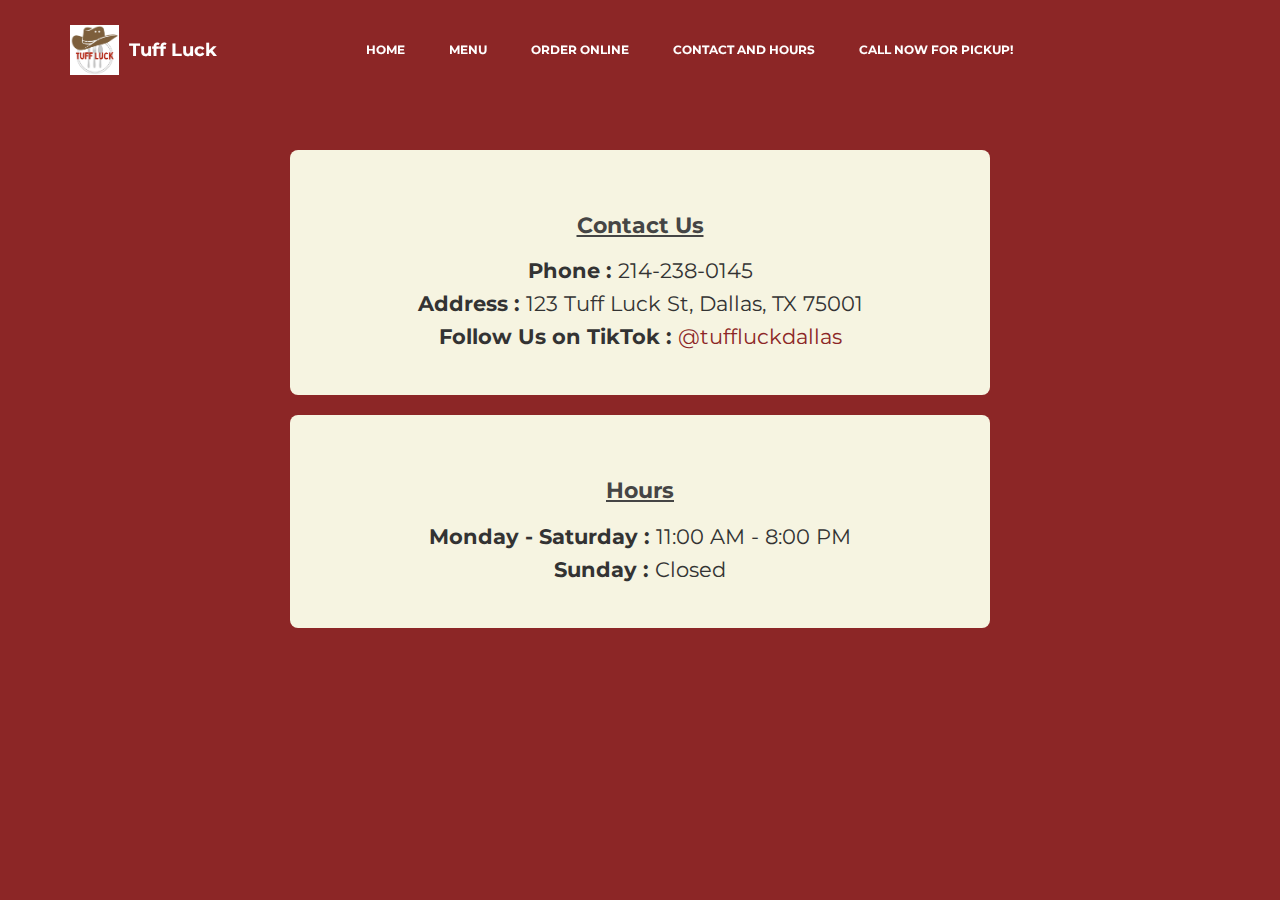
==== hours.html @ 1e598a7b "Add files via upload" ====
<!DOCTYPE html>
<html lang="en">
<head>
     <title>Tuff Luck</title>
     <meta charset="UTF-8">
     <meta http-equiv="X-UA-Compatible" content="IE=Edge">
     <meta name="description" content="">
     <meta name="keywords" content="">
     <meta name="author" content="">
     <meta name="viewport" content="width=device-width, initial-scale=1, maximum-scale=1">
     <link rel="stylesheet" href="css/bootstrap.min.css">
     <link rel="stylesheet" href="css/font-awesome.min.css">
     <link rel="stylesheet" href="css/animate.css">
     <link rel="stylesheet" href="css/owl.carousel.css">
     <link rel="stylesheet" href="css/owl.theme.default.min.css">
     <link rel="stylesheet" href="css/magnific-popup.css">
     <!-- MAIN CSS -->
     <link rel="stylesheet" href="css/templatemo-style.css">
     <style>
          body {
    background-color: #8c2626; /* Background color */
}

/* Navbar Brand Styling */
.navbar-brand {
    display: flex;
    align-items: center;
    font-size: 6vw; /* Dynamically scale the font size */
}

.navbar-brand img {
    max-height: 50px;
    margin-right: 10px;
}

/* Contact and Hours section styles */
.info-container {
    margin: 150px auto 20px auto; /* Keeps sections lower */
    display: flex;
    flex-direction: column;
    align-items: center;
}

/* Each section with details */
.info-section {
    background-color: #f6f4e1;
    border-radius: 8px;
    width: 80%; /* Ensure it takes up most of the width but adjusts on smaller screens */
    max-width: 700px; /* Prevent it from being too wide on larger screens */
    text-align: center;
    padding: 40px 20px; /* Increased padding */
    min-height: 180px;
    margin-bottom: 20px;
    display: flex;
    flex-direction: column;
    justify-content: center;
    align-items: center;
}

.info-section h3 {
    font-size: 22px;
    margin-bottom: 15px; /* Reduced spacing */
}

/* Unordered List styling */
.info-section ul {
    list-style: none;
    padding-left: 0;
    margin: 0;
}

.info-section li {
    font-size: 21px;
    margin-bottom: 3px;
}

.info-section li a {
    color: #8c2626;
    text-decoration: none;
}

.info-section li a:hover {
    text-decoration: underline;
}

/* Responsive adjustments for mobile and tablet screens */
@media (max-width: 768px) {
    .navbar-brand {
        font-size: 7vw; /* Adjust navbar font size for tablets */
    }

    .info-section {
        width: 90%; /* Make the sections wider on smaller screens */
        padding: 30px 15px; /* Adjust padding */
    }

    .info-section h3 {
        font-size: 20px; /* Make headings smaller */
    }

    .info-section li {
        font-size: 14px; /* Adjust font size for better readability */
    }
}

@media (max-width: 480px) {
    .navbar-brand {
        font-size: 8vw; /* Smaller font size for mobile */
    }

    .info-section {
        width: 95%; /* Almost full width on mobile */
    }

    .info-section h3 {
        font-size: 18px; /* Further decrease heading size */
    }

    .info-section li {
        font-size: 14px; /* Adjust font size */
    }
}

     </style>
</head>
<body>

    
     <!-- MENU -->
     <section class="navbar custom-navbar navbar-fixed-top" role="navigation">
        <div class="container">

             <div class="navbar-header">
                  <button class="navbar-toggle" data-toggle="collapse" data-target=".navbar-collapse">
                       <span class="icon icon-bar"></span>
                       <span class="icon icon-bar"></span>
                       <span class="icon icon-bar"></span>
                  </button>

                    <!-- Logo Text Here with Logo Image -->
              <a href="index.html" class="navbar-brand">
                  <img src="images/logo.png" alt="Tuff Luck Logo">Tuff Luck
              </a>
          </div>
             <!-- MENU LINKS -->
             <div class="collapse navbar-collapse">
                  <ul class="nav navbar-nav navbar-nav-first">
                       <li><a href="index.html" class="smoothScroll">Home</a></li>
                       <li><a href="menu.html" class="smoothScroll">Menu</a></li>
                       <li><a href="order.html" class="smoothScroll">Order Online</a></li>
                       <li><a href="hours.html" class="smoothScroll">Contact and Hours</a></li>
                       <li><a href="tel:+2142380145" class="smoothScroll">Call Now For Pickup!</a></li>

                       
                  </ul>

                  
             </div>

        </div>
   </section>
     <!-- Contact & Hours Section -->
     <div class="info-container">
          <section class="info-section">
               <h3><u>Contact Us</u></h3>
               <ul>
                    <li><strong>Phone :</strong> 214-238-0145</li>
                    <li><strong>Address :</strong> 123 Tuff Luck St, Dallas, TX 75001</li>
                    <li><strong>Follow Us on TikTok :</strong> <a href="https://www.tiktok.com/@tuffluckdallas" target="_blank">@tuffluckdallas</a></li>
               </ul>
          </section>

          <section class="info-section">
               <h3><u>Hours</u></h3>
               <ul>
                    <li><strong>Monday - Saturday :</strong> 11:00 AM - 8:00 PM</li>
                    <li><strong>Sunday :</strong> Closed</li>
               </ul>
          </section>
     </div>

     <script src="js/jquery.js"></script>
     <script src="js/bootstrap.min.js"></script>
</body>
</html>
---- css/templatemo-style.css ----
/*

Eatery Cafe Template 

http://www.templatemo.com/tm-515-eatery

*/

@import url('https://fonts.googleapis.com/css?family=Montserrat:400,700');

body {
  background: #ffffff;
  font-family: 'Montserrat', sans-serif;
  overflow-x: hidden;
}



/*---------------------------------------
   TYPOGRAPHY              
-----------------------------------------*/

h1,h2,h3,h4,h5,h6 {
  font-weight: bold;
  line-height: inherit;
}

h1 {
  color: #252525;
  font-size: 3em;
  line-height: 50px;
}

h2 {
  color: #353535;
  font-size: 2em;
  padding-bottom: 10px;
}

h3 {
  font-size: 1.5em;
  margin-bottom: 0;
}

h3,
h3 a {
  color: #454545;
}

p {
  color: #757575;
  font-size: 14px;
  font-weight: normal;
  line-height: 24px;
}



/*---------------------------------------
   GENERAL               
-----------------------------------------*/

html{
  -webkit-font-smoothing: antialiased;
}

a {
  color: #252525;
  -webkit-transition: 0.5s;
  transition: 0.5s;
  text-decoration: none !important;
}

a:hover, a:active, a:focus {
  color: #ce3232;
  outline: none;
}

::-webkit-scrollbar{
  width: 8px;
  height: 8px;
}

::-webkit-scrollbar-thumb {
  cursor: pointer;
  background: #000000;
}

.section-title {
  padding-bottom: 40px;
}

.section-title h2 {
  margin: 0;
}

.section-title h4 {
  color: #bfbdbd;
  font-size: 10px;
  letter-spacing: 1px;
  text-transform: uppercase;
  margin-top: 0;
}

.overlay {
  background: rgba(0,0,0,0.5);
  position: absolute;
  top: 0;
  right: 0;
  bottom: 0;
  left: 0;
  width: 100%;
  height: 100%;
}

section {
  position: relative;
  padding: 100px 0;
}

#team, 
#menu,
#testimonial {
  text-align: center;
}

.about-image img,
.team-thumb img {
  width: 100%;
}

#google-map iframe {
  border: 0;
  width: 100%;
  height: 390px;
}



/*---------------------------------------
   BUTTONS               
-----------------------------------------*/

.section-btn {
  background: #ce3232;
  border-radius: 0;
  border: 0;
  color: #f9f9f9;
  font-size: inherit;
  font-weight: normal;
  padding: 10px 25px;
  transition: 0.5s 0.2s;
}



/*---------------------------------------
     PRE LOADER              
-----------------------------------------*/

.preloader {
  position: fixed;
  top: 0;
  left: 0;
  width: 100%;
  height: 100%;
  z-index: 99999;
  display: flex;
  flex-flow: row nowrap;
  justify-content: center;
  align-items: center;
  background: none repeat scroll 0 0 #ffffff;
}

.spinner {
  border: 1px solid transparent;
  border-radius: 3px;
  position: relative;
}

.spinner:before {
  content: '';
  box-sizing: border-box;
  position: absolute;
  top: 50%;
  left: 50%;
  width: 45px;
  height: 45px;
  margin-top: -10px;
  margin-left: -10px;
  border-radius: 50%;
  border: 1px solid #575757;
  border-top-color: #ffffff;
  animation: spinner .9s linear infinite;
}

@-webkit-@keyframes spinner {
  to {transform: rotate(360deg);}
}

@keyframes spinner {
  to {transform: rotate(360deg);}
}



/*---------------------------------------
    MENU              
-----------------------------------------*/

.custom-navbar {
  border: none;
  margin-bottom: 0;
  padding: 25px 0;
}

.custom-navbar .navbar-brand {
  color: #ffffff;
  font-size: 18px;
  font-weight: bold;
}

.custom-navbar .navbar-brand span {
  color: #ce3232;
}

.top-nav-collapse {
  background: #ffffff;
}

.custom-navbar .navbar-nav.navbar-nav-first {
  margin-left: 8em;
}

.custom-navbar .navbar-nav.navbar-right li a {
  padding-right: 12px;
  padding-left: 12px;
}

.custom-navbar .navbar-nav.navbar-right .section-btn {
  display: inline-block;
  margin: 0.2em 0 0 1em;
}

.custom-navbar .navbar-nav.navbar-right .section-btn:hover {
  background: #292929;
  color: #ffffff;
}

.custom-navbar .navbar-nav.navbar-right .section-btn:focus {
  color: #ffffff;
}

.custom-navbar .navbar-nav.navbar-right .section-btn a {
  padding: 10px 25px;
}

.custom-navbar .nav .section-btn a:hover {
  color: #ffffff;
}

.custom-navbar .nav li a {
  font-size: 12px;
  font-weight: bold;
  color: #ffffff;
  padding-right: 22px;
  padding-left: 22px;
  text-transform: uppercase;
}

.custom-navbar .nav li a:hover {
  background: transparent;
  color: #ce3232;
}

.custom-navbar .navbar-nav > li > a:hover,
.custom-navbar .navbar-nav > li > a:focus {
  background-color: transparent;
}

.custom-navbar .nav li.active > a {
  background-color: transparent;
  color: #ce3232;
}

.custom-navbar .navbar-toggle {
  border: none;
  padding-top: 10px;
}

.custom-navbar .navbar-toggle {
  background-color: transparent;
}

.custom-navbar .navbar-toggle .icon-bar {
  background: #252525;
  border-color: transparent;
}

@media(min-width:768px) {
  .custom-navbar {
    border-bottom: 0;
    background: 0 0; 
  }

  .custom-navbar.top-nav-collapse {
    background: #ffffff;
    -webkit-box-shadow: 0 1px 30px rgba(0, 0, 0, 0.1);
    -moz-box-shadow: 0 1px 30px rgba(0, 0, 0, 0.1);
    box-shadow: 0 1px 30px rgba(0, 0, 0, 0.1);
    padding: 12px 0;
  }

  .top-nav-collapse .navbar-brand {
    color: #454545;
  }

  .top-nav-collapse .nav li a {
    color: #575757;
  }

  .top-nav-collapse .nav .section-btn a {
    color: #ffffff;
  }
}



/*---------------------------------------
    HOME              
-----------------------------------------*/

#home {
  padding: 0;
}
.menu-thumb img {
  height: 250px; /* Ensures all images have the same height */
  object-fit: cover; /* Crops the image if necessary */
  width: 100%;
}
.menu-thumb {
  min-height: 350px;
}


#home h1 {
  color: #ffffff;
  padding-bottom: 30px;
}

#home h3 {
  color: #f9f9f9;
  font-size: 14px;
  line-height: inherit;
  letter-spacing: 2px;
  text-transform: uppercase;
  margin: 0;
}

@media (min-width: 768px) {
  .slider .col-md-8 {
    padding-left: 0;
  }
}

.slider .owl-dots {
  position: absolute;
  top: 50%;
  right: 2em;
  justify-content: center;
}

.owl-theme .owl-dots .owl-dot {
  display: block;
}

.owl-theme .owl-dots .owl-dot span {
  width: 12px;
  height: 12px;
  margin: 7px 10px;
  border: 2px solid #d9d9d9;
  background: transparent;
  display: block;
  -webkit-backface-visibility: visible;
  transition: opacity 200ms ease;
  border-radius: 30px;
}

.owl-theme .owl-dots .owl-dot.active span, .owl-theme .owl-dots .owl-dot:hover span {
  background-color: #ffffff;
  border-color: transparent;
}

.slider .caption {
  display: flex;
  justify-content: center;
  flex-direction: column;
  text-align: left;
  background-color: rgba(20,20,20,0.2);
  height: 100%;
  color: #fff;
  cursor: e-resize;
  padding: 4em 0 0 2em;
}

.slider .item {
  background-position: inherit;
  background-repeat: no-repeat;
  background-attachment: local;
  background-size: cover;
  height: 650px;
}

.slider .item-first {
  background-image: url(../images/IMG2234.JPG);
}

.slider .item-second {
  background-image: url(../images/IMG2249.JPG);
}

.slider .item-third {
  background-image: url(../images/IMG2236.JPG);
}

.slider .item-second .section-btn {
  background: #292929;
}

.slider .item-second .section-btn:hover {
  background: #ffffff;
}

.slider .item-third .section-btn {
  background: transparent;
  border: 1px solid #ffffff;
}

.slider .item-third .section-btn:hover,
.slider .item-third .section-btn:focus {
  background: #ce3232;
  border-color: transparent;
  color: #ffffff;
}



/*---------------------------------------
    ABOUT              
-----------------------------------------*/

#about {
  padding-bottom: 0;
}

.about-info {
  padding: 0 6em 5em 0;
}

.about-info .section-title {
  padding-bottom: 20px;
}

.about-image {
  position: absolute;
}



/*---------------------------------------
    TEAM              
-----------------------------------------*/

#team {
  background: #f9f9f9;
}

.team-thumb {
  position: relative;
  overflow: hidden;
  cursor: pointer;
}

.team-info {
  padding: 10px 30px 20px 30px;
}

.team-thumb .team-hover {
  position: absolute;
  background: #1c1c1c;
  width: 100%;
  height: 100%;
  top: 0;
  right: 0;
  bottom: 0;
  left: 0;
  text-align: center;
  opacity: 0;
  transform: translateY(100%);
  transition: 0.5s 0.2s;
}

.team-thumb:hover .team-hover {
  opacity: 0.95;
  transition-delay: 0.3s;
  transform: translateY(0);
}

.team-thumb img {
  transition: 0.5s 0.2s;
}

.team-thumb:hover img {
  transform: scale(1.2);
}

.team-thumb .social-icon li a {
  background: #292929;
  border-radius: 100%;
  width: 50px;
  height: 50px;
  line-height: 50px;
  color: #d9d9d9;
  font-size: 20px;
  margin: 15px 5px 0 5px;
}

.team-thumb .team-item {
  position: absolute;
  top: 50%;
  left: 50%;
  -webkit-transform: translate(-50%,-50%);
  -moz-transform: translate(-50%,-50%);
  transform: translate(-50%,-50%);
}

.team-item h4 {
  color: #ffffff;
}

.team-info p {
  color: #bfbdbd;
  font-size: 12px;
  font-weight: bold;
  letter-spacing: 1px;
  text-transform: uppercase;
  margin-top: 5px;
}



/*---------------------------------------
   MENU              
-----------------------------------------*/

#menu {
  padding-bottom: 0;
}

#menu .container {
  width: 100%;
}

#menu .col-md-4 {
  margin: 0;
  padding: 0;
}

.menu-thumb img {
  width: 100%;
  transition: 0.5s;
}

.menu-thumb:hover img {
  transform: scale(1.15);
}

#menu .menu-thumb {
  overflow: hidden;
  position: relative;
  cursor: pointer;
  width: 102%;
}

.menu-thumb .menu-info {
  position: absolute;
  top: 60%;
  left: 0px;
  right: 0px;
  bottom: 0px;
  text-align: left;
  padding: 25px 30px;
  transition: 0.5s 0.2s;
}

.menu-info .menu-item {
  float: left;
}

.menu-info .menu-price {
  float: right;
}

.menu-info .menu-price span {
  font-size: 20px;
  font-weight: bold;
  line-height: normal;
  display: block;
  margin-top: 10px;
}

.menu-thumb .menu-info h3,
.menu-thumb .menu-info p,
.menu-thumb .menu-info span {
  transform: translateY(100%);
  opacity: 0;
  display: block;
  transition: 0.5s 0.2s;
  color: #ffffff;
  z-index: 2;
  position: relative;
}

.menu-thumb .menu-info h3 {
  margin-top: 0;
}

.menu-thumb .menu-info p {
  color: #d9d9d9;
  text-transform: uppercase;
  font-size: 10px;
  font-weight: bold;
  letter-spacing: 1px;
}

.menu-thumb:hover .menu-info h3,
.menu-thumb:hover .menu-info p,
.menu-thumb:hover .menu-info span {
  transform: translateY(0px);
  opacity: 1;
}

.menu-thumb:hover .menu-info {
  background: rgba(0,0,0,0.8);
}



/*---------------------------------------
    TESTIMONIAL             
-----------------------------------------*/

#testimonial {
  background: url('../images/testimonial-bg.jpg') center center no-repeat;
  background-size: cover;
}

#testimonial .owl-dots {
  position: relative;
  top: 0;
  right: 0;
  justify-content: center;
}

#testimonial .owl-theme .owl-dots .owl-dot,
#testimonial .owl-theme .owl-dots .owl-dot span {
  display: inline-block;
}

#testimonial .owl-theme .owl-dots .owl-dot span {
  margin: 20px 5px;
}

#testimonial h2 {
  color: #ffffff;
}

#testimonial p,
.tst-author h4,
.tst-author span {
  display: inline;
}

#testimonial p {
  color: #d9d9d9;
  font-size: 20px;
  line-height: 35px;
}

.tst-author {
  margin-top: 20px;
}

.tst-author h4,
.tst-author span {
  color: #b2b2b2;
}

.tst-author span {
  margin-left: 5px;
}



/*---------------------------------------
    CONTACT             
-----------------------------------------*/

#contact .section-title {
  padding-bottom: 0;
}

#contact .text-success,
#contact .text-danger {
  display: none;
}

#contact .form-control {
  background: transparent;
  border: 0;
  border-bottom: 1px solid #dddddd;
  border-radius: 0;
  box-shadow: none;
  font-size: 14px;
  font-weight: normal;
  margin-bottom: 15px;
  transition: all ease-in-out 0.4s;
}

#contact .form-control:hover,
#contact .form-control:focus {
  border-bottom-color: #c9c9c9;
}

#contact input {
  height: 55px;
}

#contact button#cf-submit {
  background: #ce3232;
  border-radius: 0;
  border: 0;
  color: #ffffff;
  font-weight: bold;
  height: 50px;
}

#contact button#cf-submit:hover {
  background: #292929;
  color: #ffffff;
}



/*---------------------------------------
   FOOTER              
-----------------------------------------*/

footer {
  border-top: 1px solid rgba(0,0,0,0.05);
  padding: 120px 0;
  padding-bottom: 80px;
}

footer .section-title {
  padding-bottom: 10px;
}

footer h2 {
  font-size: 20px;
}

footer a,
footer p {
  color: #909090;
}

footer strong {
  color: #d9d9d9;
}

footer address p {
  margin-bottom: 0;
}

.footer-info,
footer .social-icon {
  margin-top: 20px;
}

.footer-open-hour {
  background: #ce3232;
  background: url('../images/footer-open-hour-bg.jpg') center center no-repeat;
  background-size: cover;
  border-radius: 20px;
  margin-top: 0;
  padding: 40px 0 40px 80px;
  overflow: hidden;
  position: relative;
  z-index: 22;
  right: 20px;
  bottom: 20px;
}

.footer-open-hour::after {
  background: rgba(29,29,29,0.85);
  content: "";
  position: absolute;
  top: 0;
  right: 0;
  bottom: 0;
  left: 0;
  width: 100%;
  height: 100%;
  z-index: -2222;
}

.footer-open-hour h2 {
  color: #ffffff;
}

.footer-open-hour p {
  color: #d9d9d9;
}

.footer-open-hour strong {
  color: #f9f9f9;
}



/*---------------------------------------
   SOCIAL ICON              
-----------------------------------------*/

.social-icon {
  position: relative;
  padding: 0;
  margin: 0;
}

.social-icon li {
  display: inline-block;
  list-style: none;
  margin-bottom: 5px;
}

.social-icon li a {
  border-radius: 100px;
  color: #ce3232;
  font-size: 15px;
  width: 35px;
  height: 35px;
  line-height: 35px;
  text-decoration: none;
  text-align: center;
  transition: all 0.4s ease-in-out;
  position: relative;
}

.social-icon li a:hover {
  background: #ce3232;
  color: #ffffff;
}



/*---------------------------------------
   RESPONSIVE STYLES              
-----------------------------------------*/

@media screen and (max-width: 1170px) {
  .custom-navbar .navbar-nav.navbar-nav-first {
    margin-left: inherit;
  }
}


@media only screen and (max-width: 1200px) {
  .about-info {
    padding-right: 0;
  }

  .about-image {
    position: relative;
  }
}


@media only screen and (max-width: 992px) {
  section {
    padding: 60px 0;
  }

  .custom-navbar .section-btn {
    margin-left: 1em;
  }

  .slider .item {
    background-position: center;
  }

  .about-info {
    padding: 0;
  }

  .team-info {
    margin-bottom: 50px;
  }

  #menu .menu-thumb {
    width: 103%;
  }

  #testimonial {
    background-position: 50% 0 !important;
  }

  #google-map,
  .footer-info {
    margin-bottom: 50px;
  }
}


@media only screen and (min-width: 768px) and (max-width: 991px) {
  .custom-navbar .nav li a {
    padding-right: 10px;
    padding-left: 10px;
  }
}

@media only screen and (max-width: 767px) {
  h1 {
    font-size: 2.5em;
  }

  h1,h2,h3 {
    line-height: normal;
  }

  .custom-navbar {
    background: #ffffff;
    -webkit-box-shadow: 0 1px 30px rgba(0, 0, 0, 0.1);
    -moz-box-shadow: 0 1px 30px rgba(0, 0, 0, 0.1);
    box-shadow: 0 1px 30px rgba(0, 0, 0, 0.1);
    padding: 10px 0;
    text-align: center;
  }

  .custom-navbar .nav li a {
    line-height: normal;
    padding: 10px;
  }

  .custom-navbar .navbar-brand,
  .top-nav-collapse .navbar-brand {
    color: #252525;
    font-weight: 600;
  }

  .custom-navbar .nav li a,
  .top-nav-collapse .nav li a {
    color: #575757;
  }

  .custom-navbar .navbar-nav.navbar-right li {
    display: inline-block;
  }

  .custom-navbar .navbar-nav.navbar-right .section-btn {
    display: block !important;
    width: 50%;
    margin: 10px auto 10px auto;
    padding: 10px;
  }

  .custom-navbar .section-btn a {
    color: #ffffff !important;
  }

  .slider .caption {
    padding: 0;
  }

  .menu-thumb .menu-info {
    top: 80%;
  }

  footer {
    padding: 60px 0;
    padding-bottom: 60px;
  }

  .footer-open-hour {
    right: 0;
    bottom: 0;
    margin-top: 30px;
  }
}


@media only screen and (max-width: 580px) {
  h1 {
    font-size: 2.1em;
  }

  h2 {
    font-size: 1.8em;
  }

  .menu-thumb .menu-info {
    top: 60%;
  }
}
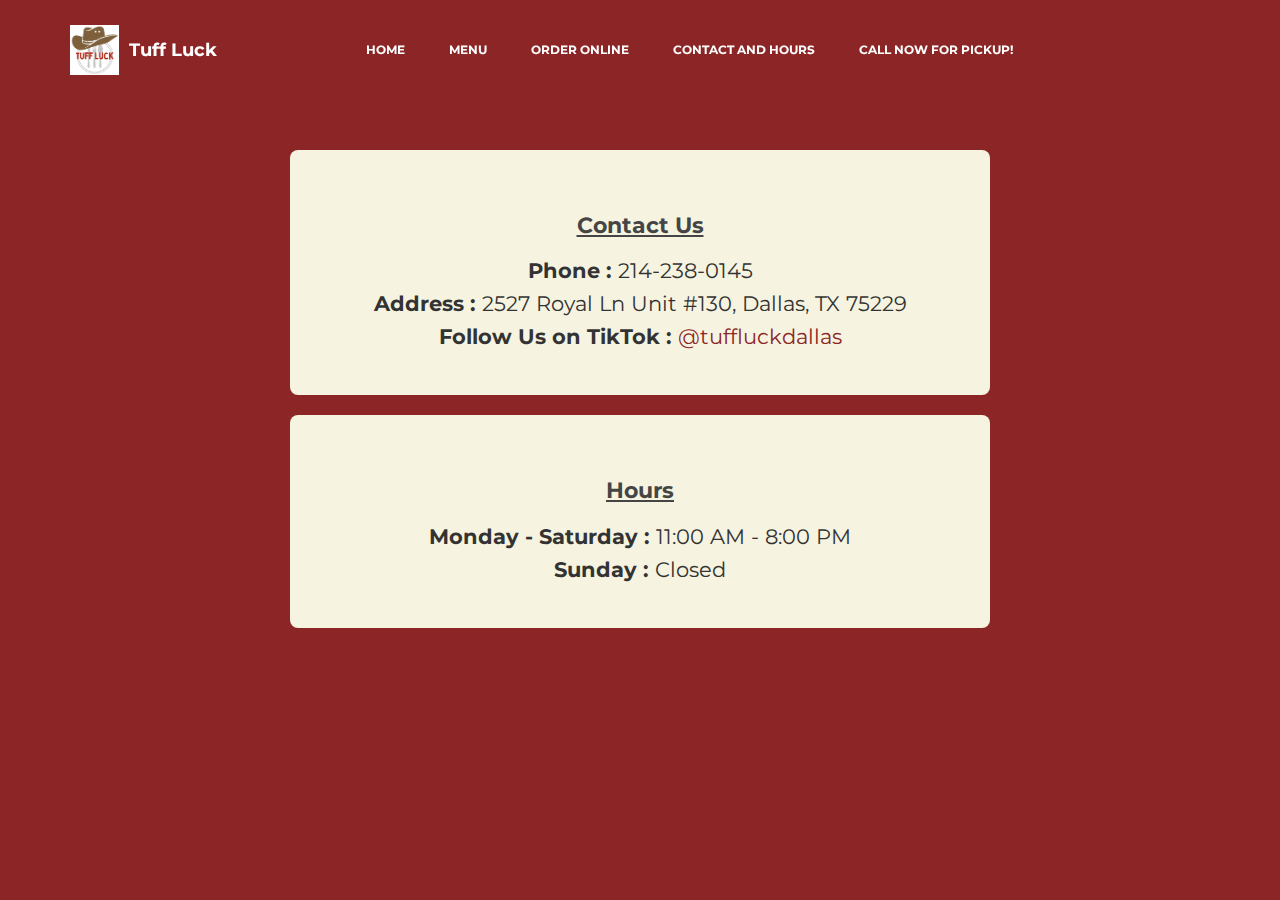
==== commit ae6320ff: "Update hours.html" ====
--- a/hours.html
+++ b/hours.html
@@ -165,7 +165,7 @@
                <h3><u>Contact Us</u></h3>
                <ul>
                     <li><strong>Phone :</strong> 214-238-0145</li>
-                    <li><strong>Address :</strong> 123 Tuff Luck St, Dallas, TX 75001</li>
+                    <li><strong>Address :</strong> 2527 Royal Ln Unit #130, Dallas, TX 75229</li>
                     <li><strong>Follow Us on TikTok :</strong> <a href="https://www.tiktok.com/@tuffluckdallas" target="_blank">@tuffluckdallas</a></li>
                </ul>
           </section>
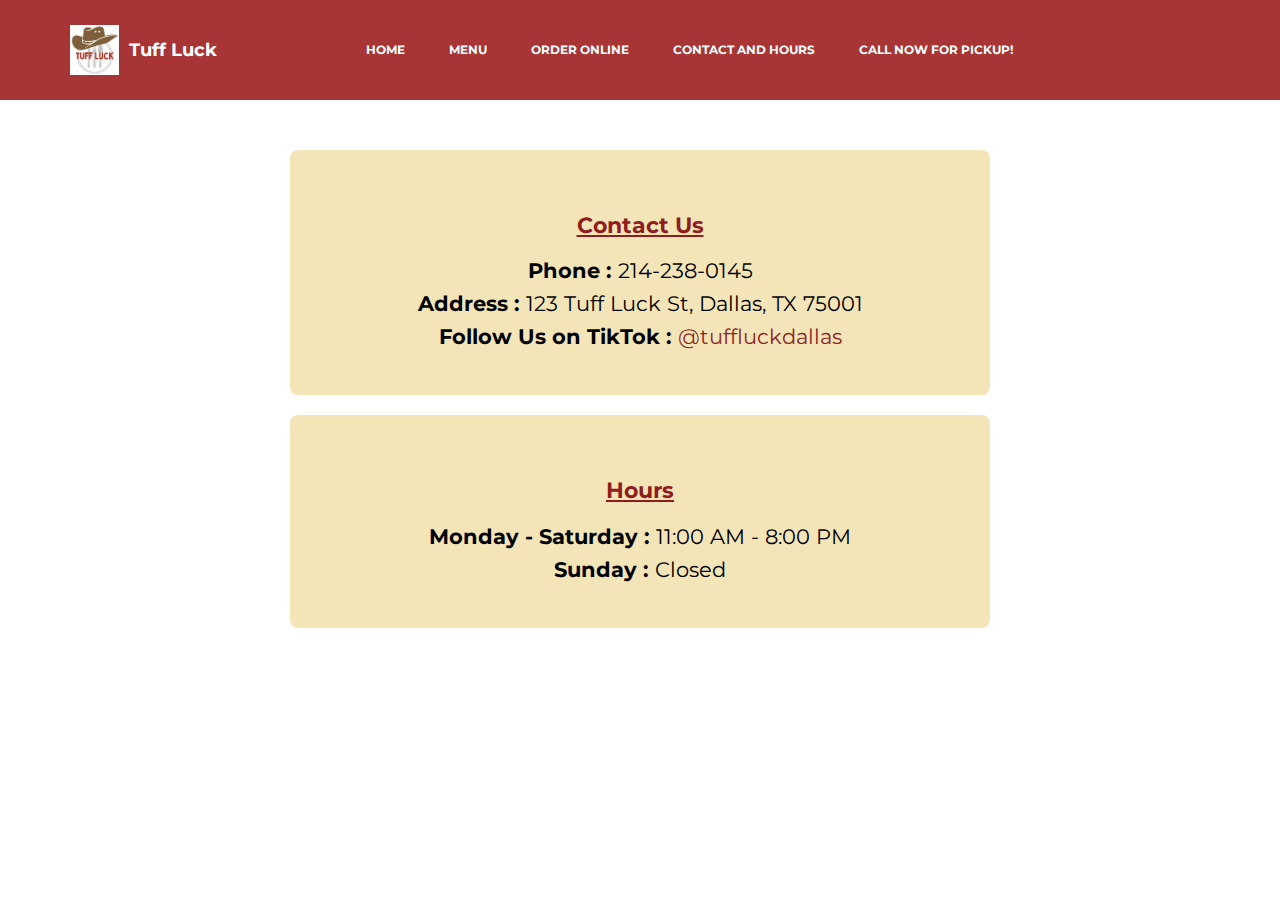
==== commit 0e739a14: "Update hours.html" ====
--- a/hours.html
+++ b/hours.html
@@ -18,8 +18,14 @@
      <link rel="stylesheet" href="css/templatemo-style.css">
      <style>
           body {
-    background-color: #8c2626; /* Background color */
+    background-color: #ffffff; /* Background color */
 }
+ /* Navbar background color */
+ .navbar {
+    background-color: #a73535; /* Dark background color (you can change the hex code to your preferred color) */
+}
+
+
 
 /* Navbar Brand Styling */
 .navbar-brand {
@@ -43,7 +49,8 @@
 
 /* Each section with details */
 .info-section {
-    background-color: #f6f4e1;
+    background-color: #f4e5b8;
+    color: black;
     border-radius: 8px;
     width: 80%; /* Ensure it takes up most of the width but adjusts on smaller screens */
     max-width: 700px; /* Prevent it from being too wide on larger screens */
@@ -59,6 +66,7 @@
 
 .info-section h3 {
     font-size: 22px;
+    color: rgb(144, 29, 29);
     margin-bottom: 15px; /* Reduced spacing */
 }
 
@@ -165,7 +173,7 @@
                <h3><u>Contact Us</u></h3>
                <ul>
                     <li><strong>Phone :</strong> 214-238-0145</li>
-                    <li><strong>Address :</strong> 2527 Royal Ln Unit #130, Dallas, TX 75229</li>
+                    <li><strong>Address :</strong> 123 Tuff Luck St, Dallas, TX 75001</li>
                     <li><strong>Follow Us on TikTok :</strong> <a href="https://www.tiktok.com/@tuffluckdallas" target="_blank">@tuffluckdallas</a></li>
                </ul>
           </section>
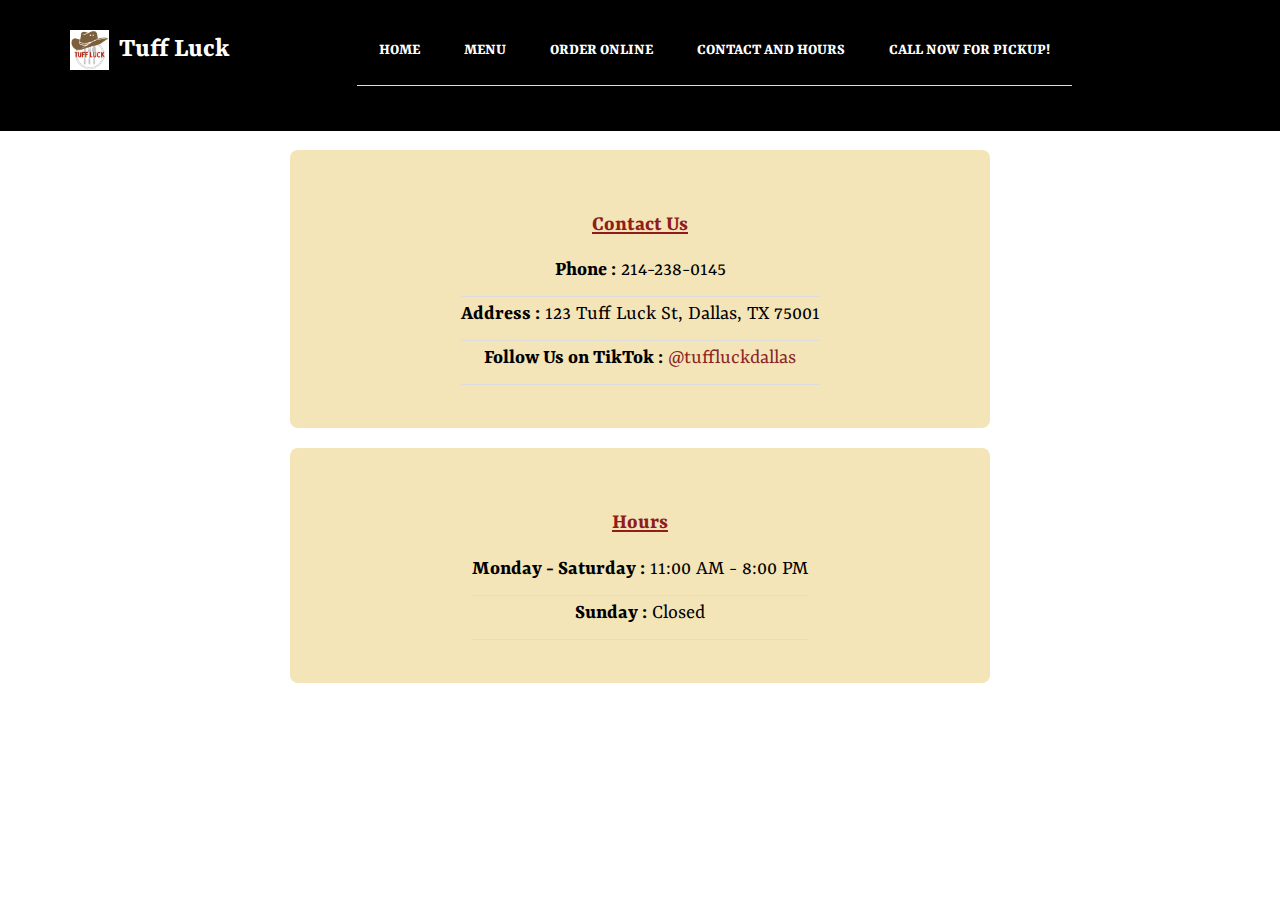
==== commit 82ecb74f: "Update hours.html" ====
--- a/hours.html
+++ b/hours.html
@@ -26,18 +26,35 @@
 }
 
 
-
-/* Navbar Brand Styling */
-.navbar-brand {
-    display: flex;
-    align-items: center;
-    font-size: 6vw; /* Dynamically scale the font size */
-}
-
-.navbar-brand img {
-    max-height: 50px;
-    margin-right: 10px;
-}
+ /* Navbar background color */
+ .navbar {
+            background-color: #a73535; /* Dark background color */
+        }
+
+        /* Navbar brand styling */
+        .navbar-brand {
+            display: flex;
+            align-items: center;
+            font-size: 6vw; /* Dynamically scale the font size */
+        }
+
+        .navbar-brand img {
+            max-height: 40px;
+            margin-right: 10px;
+        }
+
+        /* Mobile-friendly adjustments */
+        @media (max-width: 768px) {
+            .navbar-brand {
+                font-size: 7vw; /* Adjust for smaller screens */
+            }
+        }
+
+        @media (max-width: 480px) {
+            .navbar-brand {
+                font-size: 8vw; /* Make logo text smaller for very small screens */
+            }
+        }
 
 /* Contact and Hours section styles */
 .info-container {
@@ -110,6 +127,12 @@
         font-size: 14px; /* Adjust font size for better readability */
     }
 }
+li {
+    margin-bottom: 20px;
+    padding-bottom: 10px;
+    border-bottom: 1px solid #ddd;
+}
+
 
 @media (max-width: 480px) {
     .navbar-brand {
@@ -134,38 +157,32 @@
 <body>
 
     
-     <!-- MENU -->
-     <section class="navbar custom-navbar navbar-fixed-top" role="navigation">
+    <!-- Navbar -->
+    <section class="navbar custom-navbar navbar-fixed-top" role="navigation">
         <div class="container">
-
-             <div class="navbar-header">
-                  <button class="navbar-toggle" data-toggle="collapse" data-target=".navbar-collapse">
-                       <span class="icon icon-bar"></span>
-                       <span class="icon icon-bar"></span>
-                       <span class="icon icon-bar"></span>
-                  </button>
-
-                    <!-- Logo Text Here with Logo Image -->
-              <a href="index.html" class="navbar-brand">
-                  <img src="images/logo.png" alt="Tuff Luck Logo">Tuff Luck
-              </a>
-          </div>
-             <!-- MENU LINKS -->
-             <div class="collapse navbar-collapse">
-                  <ul class="nav navbar-nav navbar-nav-first">
-                       <li><a href="index.html" class="smoothScroll">Home</a></li>
-                       <li><a href="menu.html" class="smoothScroll">Menu</a></li>
-                       <li><a href="order.html" class="smoothScroll">Order Online</a></li>
-                       <li><a href="hours.html" class="smoothScroll">Contact and Hours</a></li>
-                       <li><a href="tel:+2142380145" class="smoothScroll">Call Now For Pickup!</a></li>
-
-                       
-                  </ul>
-
-                  
-             </div>
-
+            <div class="navbar-header">
+                <button class="navbar-toggle" data-toggle="collapse" data-target=".navbar-collapse">
+                    <span class="icon icon-bar"></span>
+                    <span class="icon icon-bar"></span>
+                    <span class="icon icon-bar"></span>
+                </button>
+                <a href="index.html" class="navbar-brand">
+                    <img src="images/logo.png" alt="Tuff Luck Logo">Tuff Luck
+                </a>
+            </div>
+            <div class="collapse navbar-collapse">
+                <ul class="nav navbar-nav navbar-nav-first">
+                    <li><a href="index.html" class="smoothScroll">Home</a></li>
+                    <li><a href="menu.html" class="smoothScroll">Menu</a></li>
+                    <li><a href="order.html" class="smoothScroll">Order Online</a></li>
+                    <li><a href="hours.html" class="smoothScroll">Contact and Hours</a></li>
+                    <li><a href="tel:+2142380145" class="smoothScroll">Call Now For Pickup!</a></li>
+                </ul>
+            </div>
         </div>
+    </section>
+
+
    </section>
      <!-- Contact & Hours Section -->
      <div class="info-container">
--- a/css/templatemo-style.css
+++ b/css/templatemo-style.css
@@ -6,13 +6,45 @@
 
 */
 
-@import url('https://fonts.googleapis.com/css?family=Montserrat:400,700');
-
-body {
-  background: #ffffff;
-  font-family: 'Montserrat', sans-serif;
-  overflow-x: hidden;
-}
+@import url('https://fonts.googleapis.com/css2?family=Rasa:wght@400;700&display=swap');
+
+
+  body {
+    background-color: #000000; /* Black background */
+    color: #ffffff; /* White text */
+    font-family: 'Rasa', serif;
+    overflow-x: hidden;
+}
+
+h1, h2, h3, p {
+  color: #ffffff; /* Ensures all text is white */
+}
+
+a {
+  color: #00ffff; /* Light blue links for visibility */
+}
+
+button {
+  background-color: #000000; /* Dark gray buttons */
+  color: #ffffff; /* White text on buttons */
+  border: 1px solid #ffffff; /* White border for contrast */
+}
+
+.navbar {
+  background-color: #000000 !important; /* Black background */
+  color: #ffffff !important; /* White text */
+}
+
+.navbar a, .navbar-brand, .nav-link {
+  color: #ffffff !important; /* White text for links */
+}
+
+.navbar a:hover, .nav-link:hover {
+  color: #8b1b0c !important; /* Light blue on hover */
+}
+
+
+
 
 
 
@@ -27,18 +59,18 @@
 
 h1 {
   color: #252525;
+  font-size: 4em;
+  line-height: 50px;
+}
+
+h2 {
+  color: #ffffff;
   font-size: 3em;
-  line-height: 50px;
-}
-
-h2 {
-  color: #353535;
-  font-size: 2em;
   padding-bottom: 10px;
 }
 
 h3 {
-  font-size: 1.5em;
+  font-size: 2.5em;
   margin-bottom: 0;
 }
 
@@ -49,7 +81,7 @@
 
 p {
   color: #757575;
-  font-size: 14px;
+  font-size: 16px;
   font-weight: normal;
   line-height: 24px;
 }
@@ -96,7 +128,7 @@
 
 .section-title h4 {
   color: #bfbdbd;
-  font-size: 10px;
+  font-size: 13px;
   letter-spacing: 1px;
   text-transform: uppercase;
   margin-top: 0;
@@ -118,6 +150,17 @@
   padding: 100px 0;
 }
 
+.team-info p a {
+  font-size: 1.3em; /* Adjust size as needed */
+  font-weight: bold;
+}
+#team .section-title h4 {
+  font-size: 1.5em; /* Adjust this value as needed */
+  font-weight: bold; /* Optional: make it stand out even more */
+}
+
+
+
 #team, 
 #menu,
 #testimonial {
@@ -142,7 +185,7 @@
 -----------------------------------------*/
 
 .section-btn {
-  background: #ce3232;
+  background: #070707;
   border-radius: 0;
   border: 0;
   color: #f9f9f9;
@@ -216,7 +259,7 @@
 
 .custom-navbar .navbar-brand {
   color: #ffffff;
-  font-size: 18px;
+  font-size: 28px;
   font-weight: bold;
 }
 
@@ -260,7 +303,7 @@
 }
 
 .custom-navbar .nav li a {
-  font-size: 12px;
+  font-size: 16px;
   font-weight: bold;
   color: #ffffff;
   padding-right: 22px;
@@ -350,7 +393,7 @@
 
 #home h3 {
   color: #f9f9f9;
-  font-size: 14px;
+  font-size: 18px;
   line-height: inherit;
   letter-spacing: 2px;
   text-transform: uppercase;
@@ -423,23 +466,33 @@
   background-image: url(../images/IMG2236.JPG);
 }
 
+
+.slider .item-first .section-btn {
+  background: #000000;
+}
+
+.slider .item-first .section-btn:hover {
+  background: #6e0000;
+  color: white
+}
+
 .slider .item-second .section-btn {
-  background: #292929;
+  background: #000000;
 }
 
 .slider .item-second .section-btn:hover {
-  background: #ffffff;
+  background: #6e0000;
+  color: white
+
 }
 
 .slider .item-third .section-btn {
-  background: transparent;
-  border: 1px solid #ffffff;
+  background: #000000;
 }
 
 .slider .item-third .section-btn:hover,
 .slider .item-third .section-btn:focus {
-  background: #ce3232;
-  border-color: transparent;
+  background: #6e0000;
   color: #ffffff;
 }
 
@@ -737,7 +790,7 @@
 }
 
 #contact button#cf-submit {
-  background: #ce3232;
+  background: #0f0f0f;
   border-radius: 0;
   border: 0;
   color: #ffffff;
@@ -746,7 +799,7 @@
 }
 
 #contact button#cf-submit:hover {
-  background: #292929;
+  background: #000000;
   color: #ffffff;
 }
 
@@ -1006,7 +1059,7 @@
   }
 
   h2 {
-    font-size: 1.8em;
+    font-size: 2em;
   }
 
   .menu-thumb .menu-info {
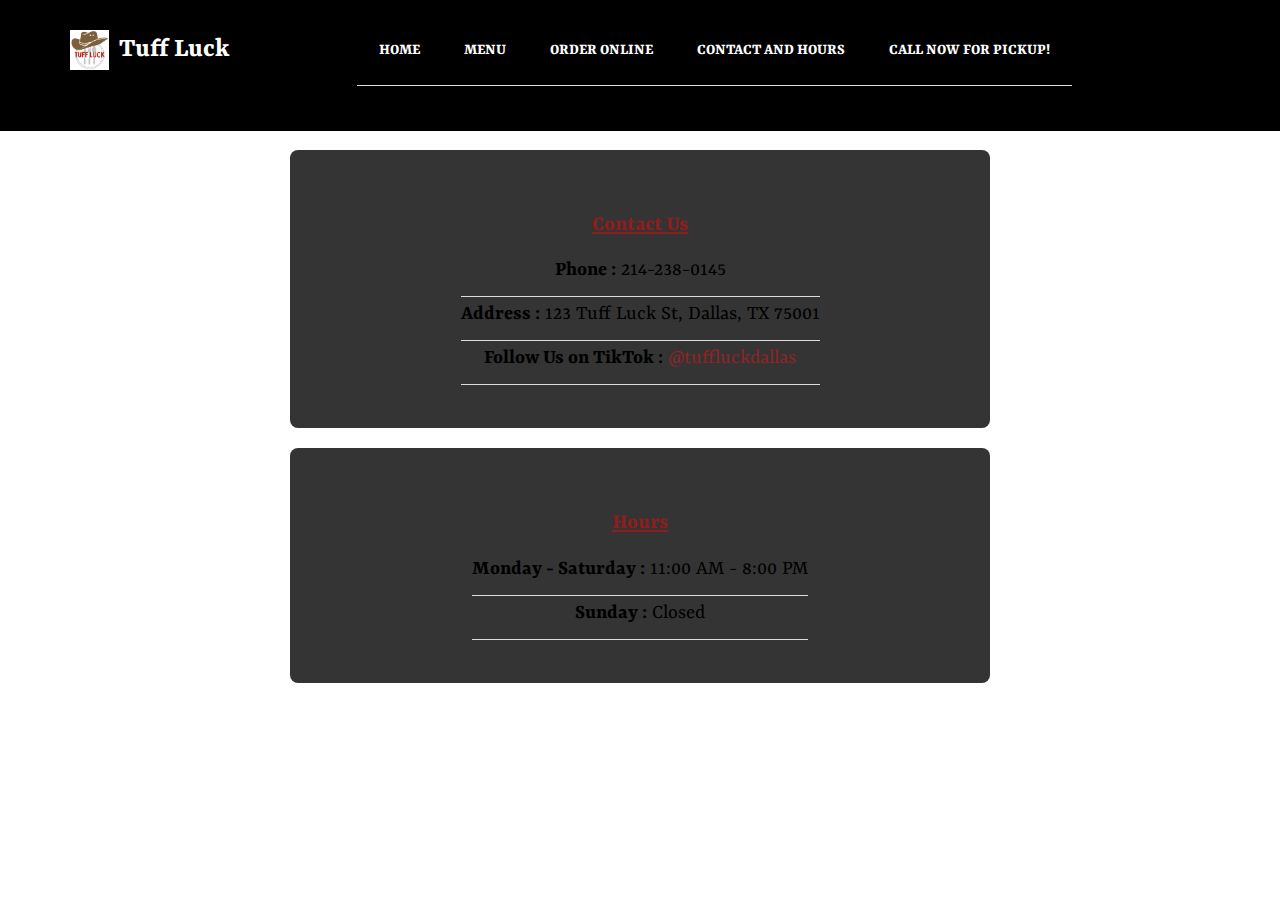
==== commit 7cf1732c: "Update hours.html" ====
--- a/hours.html
+++ b/hours.html
@@ -66,7 +66,7 @@
 
 /* Each section with details */
 .info-section {
-    background-color: #f4e5b8;
+    background-color: #343434;
     color: black;
     border-radius: 8px;
     width: 80%; /* Ensure it takes up most of the width but adjusts on smaller screens */
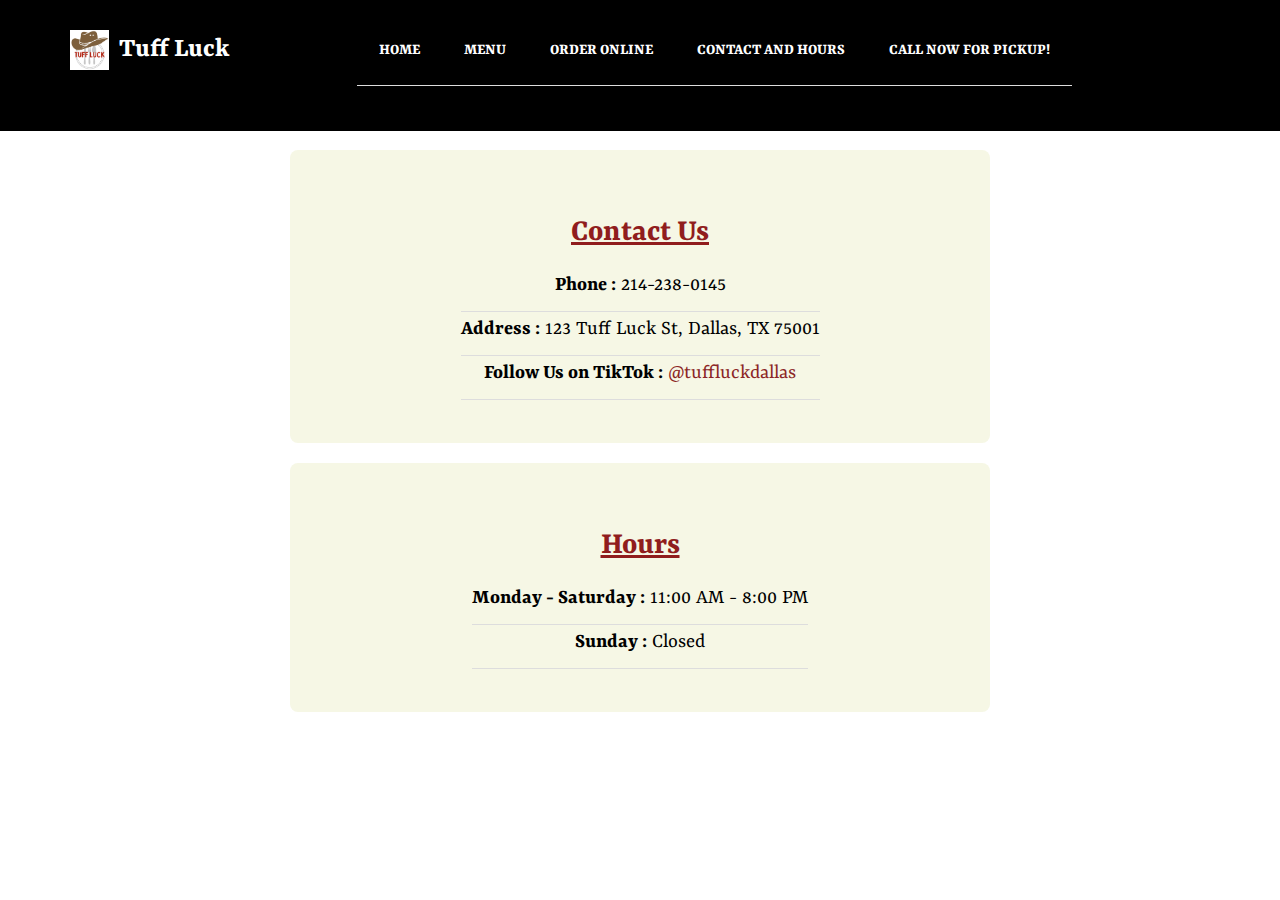
==== commit 19c56b16: "Update hours.html" ====
--- a/hours.html
+++ b/hours.html
@@ -66,7 +66,7 @@
 
 /* Each section with details */
 .info-section {
-    background-color: #343434;
+    background-color: #f6f7e5;
     color: black;
     border-radius: 8px;
     width: 80%; /* Ensure it takes up most of the width but adjusts on smaller screens */
@@ -187,8 +187,8 @@
      <!-- Contact & Hours Section -->
      <div class="info-container">
           <section class="info-section">
-               <h3><u>Contact Us</u></h3>
-               <ul>
+            <h3 style="font-size: 2.3em; font-weight: bold;"><u>Contact Us</u></h3>
+            <ul>
                     <li><strong>Phone :</strong> 214-238-0145</li>
                     <li><strong>Address :</strong> 123 Tuff Luck St, Dallas, TX 75001</li>
                     <li><strong>Follow Us on TikTok :</strong> <a href="https://www.tiktok.com/@tuffluckdallas" target="_blank">@tuffluckdallas</a></li>
@@ -196,7 +196,7 @@
           </section>
 
           <section class="info-section">
-               <h3><u>Hours</u></h3>
+            <h3 style="font-size: 2.3em; font-weight: bold;"><u>Hours</u></h3>
                <ul>
                     <li><strong>Monday - Saturday :</strong> 11:00 AM - 8:00 PM</li>
                     <li><strong>Sunday :</strong> Closed</li>
